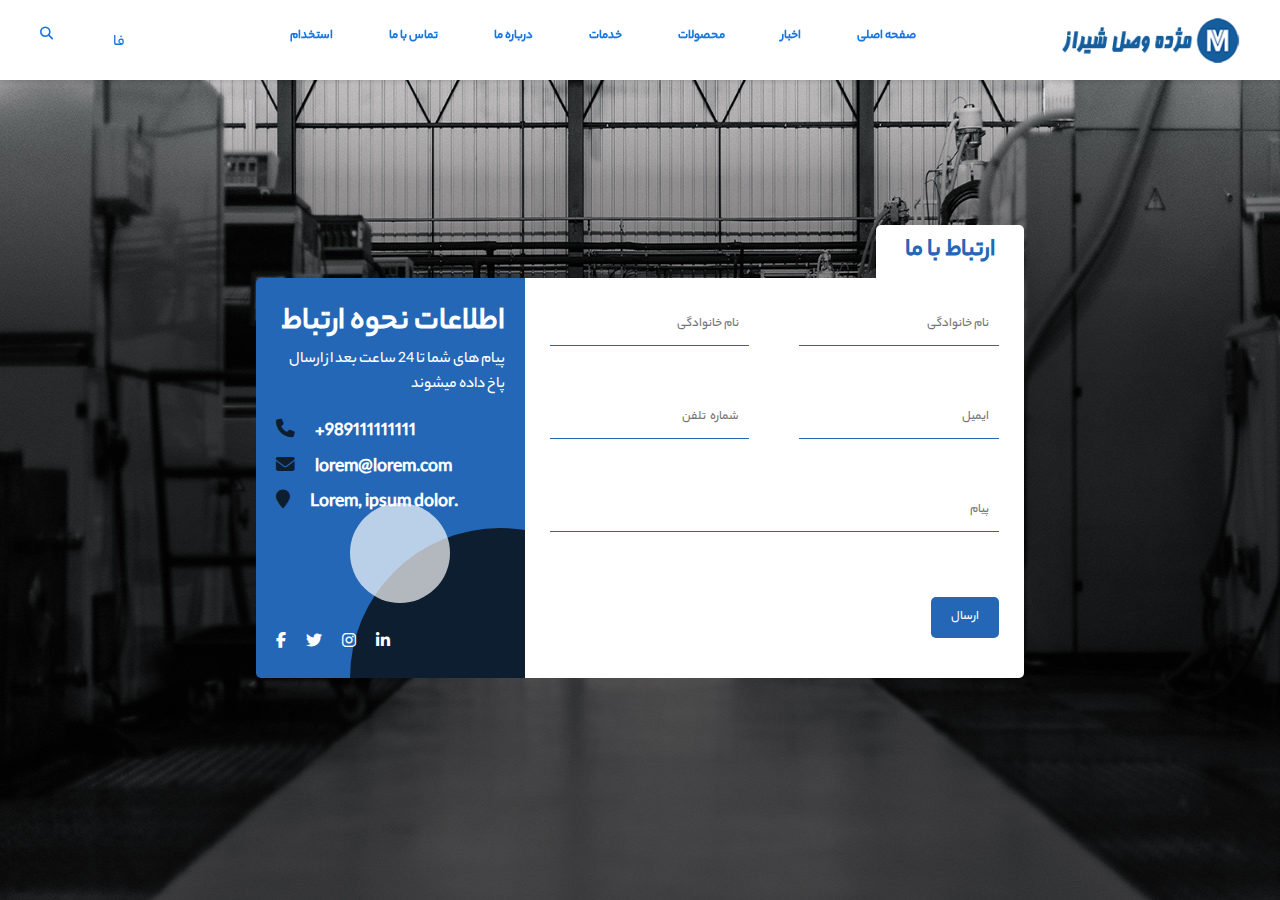
==== page/contact.html @ 929507cd "project added" ====
<!DOCTYPE html>
<html lang="en">
<head>
    <meta charset="UTF-8">
    <meta http-equiv="X-UA-Compatible" content="IE=edge">
    <meta name="viewport" content="width=device-width, initial-scale=1.0">
    <link rel="stylesheet" href="../css/Tabs.css">
    <link rel="stylesheet" href="../css/media.css">
    <link rel="stylesheet" href="https://cdnjs.cloudflare.com/ajax/libs/font-awesome/6.4.0/css/all.min.css">
    <title>Document</title>
</head>
<body>
    <img src="../IMG/contact.jpg" alt="head-bg-contact" class="head-bg">
    <div class="header">
        <div class="main-header" id="header">
            <div class="left-header">
                <div class="search" id="search">
                    <i class="fa-solid fa-magnifying-glass d-none d-lg-block" onclick="searchBox()" id="magnifying-glass"></i>
                    <div class="search-box" id="search-box">
                        <input type="text" id="search-input" onkeyup="searchFunction()" placeholder="Search..." title="Type in a name">
                        <ul id="search-list">
                            <li><a href="products.html">محصولات</a></li>
                            <li><a href="news.html">اخبار</a></li>
                            <li><a href="essay.html">مقالات</a></li>
                            <li><a href="notebook-new-employee.html">کتبچه ها</a></li>
                            <li><a href="downloads.html">دانلود ها</a></li>
                            <li><a href="history.html">درباره ما</a></li>
                            <li><a href="contact.html">تماس با ما</a></li>
                            <li><a href="coworking.html">استخدام</a></li>
                        </ul>
                    </div>
                </div>
                <div class="languages" id="languages">
                    <p class="curent-language">فا</p>
                    <div class="languages-other">
                        <img src="../IMG/flag-En.png" alt="English">
                        <a href="#">En</a>
                        <img src="../IMG/flag-Ru.png" alt="Russia">
                        <a href="#">Ru</a>
                        <img src="../IMG/flag-Cn.png" alt="China">
                        <a href="#">Cn</a>
                        <img src="../IMG/flag-Arb.png" alt="Arabic">
                        <a href="#">Arb</a>
                    </div>
                </div>
            </div>
            <div class="navbar-header" id="menu" >
                <ul class="rtl">
                    <li><a href="../index.html">صفحه اصلی</a></li>
                    <li><a href="news.html">اخبار</a></li>
                    <li><a href="products.html">محصولات</a></li>
                    <li> 
                        <div class="inner-tabs-container">
                            <p><a href="service.html">خدمات</a></p>
                            <div class="inner-tabs rtl">
                                <a href="essay.html">مقالات</a>
                                <a href="notebook-new-employee.html">کتابچه بدو استخدام</a>
                                <a href="downloads.html">دانلود</a>
                            </div>
                        </div>
                    </li>
                    <li><a href="history.html">درباره ما</a></li>
                    <li><a href="contact.html">تماس با ما</a></li>
                    <li><a href="coworking.html">استخدام</a></li>
                </ul>
            </div>
            <div class="logo-header" id="logo-header">
            </div>
            <button class="header-menu-burger" onclick="showMenu()"><i class="fas fa-bars"></i></button>
        </div>
    </div>
    <main>
        <section class="under-header-contact">
            <div class="contact-width">
                <div  class="contact-us-title">
                    <h2>ارتباط با ما</h2>
                </div>
                <div class="contact-us">
                    <div class="contact-info">
                        <div class="contact-us-info-text">
                            <h1>اطلاعات نحوه ارتباط</h1>
                            <p>پیام های شما تا 24 ساعت بعد از ارسال پاخ داده میشوند</p>
                        </div>
                        <div class="contact-info-call">
                            <h3><i class="fa fa-phone"></i>+989111111111</h3>
                            <h3><i class="fa fa-envelope"></i>lorem@lorem.com</h3>
                            <h3><i class="fa fa-map-marker"></i>Lorem, ipsum dolor.</h3>
                        </div>
                        <div class="contact-info-icons">
                            <i class="fab fa-facebook-f"></i>
                            <i class="fab fa-twitter"></i>
                            <i class="fab fa-instagram"></i>
                            <i class="fab fa-linkedin-in"></i>
                        </div>
                        <div class="circle-contact-1"></div>
                        <div class="circle-contact-2"></div>
                    </div>
                    <div class="contact-us-messages">
                        <div class="message-box">
                            <input name="Fname" type="text" placeholder="نام خانوادگی">
                            <input name="Lname" type="text" placeholder="نام خانوادگی">
                            <input name="" type="text" placeholder="ایمیل">
                            <input name="" type="text" placeholder="شماره  تلفن">
                            <input class="input-100" name="" type="text" placeholder="پیام">
                        </div>
                        <div class="send-message">
                            <button>ارسال</button>
                        </div>
                    </div>
                </div>
            </div>
        </section>
    </main>
    <script src="../js/app.js">
    </script>
</body>
</html>
---- css/Tabs.css ----
@font-face {
    font-family: 'Yekan-Bakh';
    src: url('../font/YekanBakh-Medium.ttf') format('ttf'),
        url('../font/YekanBakh-Medium.eot') format('eot'),
        url('../font/YekanBakh-Medium.woff2') format('woff2'),
        url('../font/YekanBakh-Medium.woff') format('woff');
}



* {
    margin: 0;
    padding: 0;
    font-family: "Yekan-Bakh", sans-serif;
}

body {
    font-family: "Yekan-Bakh";
}

a {
    text-decoration: none;
    color: inherit;
}

ul {
    list-style: none;
}

body {
    background-color: #f3f3f3;
}

input {
    outline: none;
    border: none;
}

select {
    border: none;
}

button {
    border: none;
}


.head-bg {
    width: 100%;
    height: 100vh;
    position: absolute;
    top: 0;
    left: 0;
}

.head-bg-d {
    width: 100%;
    height: 40vh;
    position: absolute;
    top: 0;
    left: 0;
    z-index: -1;
}

.search {
    position: relative;
}

.search-box {
    display: none;
    position: absolute;
    top: -20px;
    left: 20px;
    width: 200px;
    z-index: 6;
    direction: rtl;
}

#magnifying-glass {
    position: relative;
    z-index: 7;
}

#search-input {
    width: 100%;
    font-size: 16px;
    padding: 8px 20px 8px 40px;
    border: 1px solid #ddd;
    margin-bottom: 12px;
    margin-top: 7px;
}

#search-list {
    list-style-type: none;
    padding: 0;
    margin: 0;
    display: none;
}

#search-list li a {
    border: 1px solid #ddd;
    margin-top: -1px;
    background-color: #f6f6f6;
    padding: 12px;
    text-decoration: none;
    font-size: 18px;
    color: black;
    display: block
}

#search-list li a:hover:not(.header) {
    background-color: #eee;
}

main {
    position: relative;
    z-index: 2;
}

.under-header {
    display: flex;
    flex-direction: column;
    justify-content: center;
    align-items: center;
}

.angle-box {
    margin-top: 75px;
    width: 200px;
    height: 50px;
    display: flex;
    justify-content: center;
    align-items: center;
    background-color: #f3f3f3;
}

.under-header h2 {
    font-weight: 900;
    font-size: 44px;
    line-height: 44px;
    text-transform: uppercase;
    color: #fff;
}

.under-header-contact {
    display: flex;
    flex-direction: column;
    justify-content: center;
    align-items: center;
    padding-top: 25vh;
    margin-bottom: 10vh;
}

.title-h {
    height: 115px;
    width: 95%;
    display: flex;
    flex-direction: column;
    justify-content: space-between;
    align-items: center;
    text-align: center;
    color: #fff;
    margin-bottom: 35px;
}

.title-h h2 {
    width: fit-content;
    font-size: 14px;
    padding: 15px 30px;
    background-color: rgba(0, 0, 0, 0.4);
    margin-bottom: 20px;
}

.title-h h1 {
    font-size: 44px;
}

.title-h p {
    font-size: 18px;
    margin-bottom: 20px;
}

.border-tab {
    display: flex;
    flex-direction: column;
    align-items: center;
    margin-bottom: 50px;
    margin-top: 70px;
    border-radius: 5px;
}

/* تب دانلود */

.download-title {
    margin-top: 60px;
    color: #2467b7;
}

.download-title p {
    color: #333;
}

.download {
    background-color: #f3f3f3;
}

.download-text h2 {
    font-weight: 900;
    font-size: 20px;
    line-height: 28px;
    color: #2467b7;
}

.download-text p {
    font-size: 14px;
    line-height: 24px;
    text-align: justify;
    padding-bottom: 15px;
}

.download-text a {
    padding: 10px 30px;
    background-color: #2467b7;
    border: 1px solid transparent;
    color: #fff;
    margin-top: 30px;
    text-decoration: none;
}

.download-text a:hover {
    background-color: #fff;
    color: #2467b7;
    border: 1px solid #2467b7;
}

/* تماس با ما */

.contact-width {
    width: 768px;
}

.contact-us-title {
    width: 100%;
    direction: rtl;
}

.contact-us-title h2 {
    width: fit-content;
    background-color: #fff !important;
    color: #2467b7 !important;
    backdrop-filter: blur(8px);
    border-radius: 5px 5px 0 0;
    font-size: 25px;
    padding: 7px 29px;
}

.contact-us {
    display: flex;
    width: 100%;
    height: fit-content;
}

.contact-info {
    position: relative;
    width: 35%;
    height: 400px;
    background-color: #2467b7;
    border-radius: 5px 0 0 5px;
    overflow: hidden;
    color: #fff;
}

.contact-us-info-text {
    direction: rtl;
    margin: 20px;
}

.contact-info-call {
    margin: 20px;
    display: flex;
    flex-direction: column;
    justify-content: space-between;
    direction: ltr;
    height: 25%;
}

.contact-info-call i {
    color: #0E1E31;
    margin-right: 20px;
}

.contact-info-icons {
    position: absolute;
    display: flex;
    bottom: 20px;
    left: 10px;
    z-index: 2;
}

.contact-info-icons i {
    transition: all .5s;
    margin: 10px;
}

.contact-info-icons i:hover {
    background-color: #fff;
    color: #2467b7;
    border-radius: 5px;
    transition: all .5s;
    margin: 0;
    padding: 10px;
}

.circle-contact-1 {
    position: absolute;
    width: 300px;
    height: 300px;
    background-color: #0E1E31;
    border-radius: 50%;
    bottom: -150px;
    right: -125px;
}

.circle-contact-2 {
    position: absolute;
    width: 100px;
    height: 100px;
    background-color: #ffffffaf;
    border-radius: 50%;
    bottom: 75px;
    right: 75px;
}

.contact-us-messages {
    width: 65%;
    height: 400px;
    background-color: #fff;
    border-radius: 0 0 5px 0;
}

.message-box {
    width: 90%;
    padding: 0 5%;
    height: 70%;
    display: flex;
    flex-flow: wrap;
    justify-content: space-between;
    align-items: center;
    direction: rtl;
}

.contact-us-messages input {
    width: 40%;
    border-bottom: 1px solid #2467b7;
    padding: 10px;
    margin: 10px 0;
}

.send-message {
    width: 90%;
    height: 20%;
    padding: 0 5%;
    display: flex;
    justify-content: end;
    align-items: end;
}

.contact-us-messages button {
    padding: 10px 20px;
    border-radius: 5px;
    background-color: #2467b7;
    color: #fff;
    cursor: pointer;
}

.input-100 {
    width: 100% !important;
}

/* استخدام */

.form {
    width: 74%;
    padding: 40px;
    background-color: #fff;
    display: flex;
    flex-direction: column;
    flex-flow: wrap;
    justify-content: space-around;
    direction: rtl;
    color: #444444;
    border-radius: 5px;
}

.form h3 {
    width: 100%;
    text-align: center;
    border-bottom: 1px solid #cbcbcb;
    padding-bottom: 10px;
    margin-bottom: 10px;
    font-size: 20px;
    color: #2467b7;
    text-align: right;
    padding-right: 10px;
}

.form h5 {
    padding-right: 10px;
    width: 100%;
    font-size: 15px;
    color: #2467b7;
    text-align: right;
}

.form input {
    width: 100%;
    border-bottom: 1px solid #cbcbcb;
    padding: 10px;
    margin: 10px 0;
}

.input1-2 {
    width: 46.2% !important;
}

.input1-3 {
    width: 320px !important;
}

.form select {
    width: 300px;
    border-bottom: 1px solid #cbcbcb;
    padding: 10px;
    margin: 10px 0;
    outline: none;
    background-color: transparent !important;
}

.form select>option {
    background-color: #2467b7;
    color: #fff;
}

.form div {
    width: 100%;
    display: flex;
    flex-flow: wrap;
    justify-content: space-between;
    align-items: center;
    margin: 20px 0;
    box-shadow: 0 0 30px 0 #33333321;
    padding: 10px 20px 20px;
    border-radius: 5px;
}

.form div div {
    padding: 50px;
    display: flex;
    flex-direction: column;
    justify-content: space-evenly;
    align-items: center;
}

.form button {
    padding: 10px 60px;
    background-color: #2467b7;
    color: #fff;
    cursor: pointer;
}

/* اخبار */

.news {
    background-color: #F3F3F3;
}

.news-header h1 {
    font-weight: 900;
    font-size: 44px;
    line-height: 44px;
    text-transform: uppercase;
    color: #2467b7;
}

.news-header h5 {
    font-weight: 400;
    font-size: 18px;
    line-height: 24px;
    text-align: center;
    color: #2467b7 !important;
}

.follow a {
    text-decoration: none;
    border-radius: 3px;
    transition: all .3s 0s ease-out;
}

.follow a i {
    display: flex;
    justify-content: center;
    align-items: center;
    margin: 0 5px;
    height: 40px;
    width: 40px;
    background-size: contain;
    color: #fff;
    background-color: #2467b7;
    border-radius: 3px;
}

.follow a i:hover {
    background-color: #fff;
    color: #2467b7;
    transition: all .3s 0s ease-out;

}

.news-item {
    padding: 80px 0 20px 10px;
}

.news-item img {
    width: 390px;
    height: 220px;
}

.news-text {
    width: 390px;
    height: 275px;
    background-color: #fff;
    direction: rtl;
}

.news-text h2 {
    width: 70%;
    padding-right: 15px;
    font-weight: 400;
    font-size: 18px;
    line-height: 25px;
    color: #2467b7;
}

.news-text p {
    width: 87%;
    padding-right: 15px;
    font-size: 14px;
    line-height: 24px;
    text-align: justify;
}

/* مقالات */

.essay {
    background-color: #f3f3f3;
}

.essay-img img {
    width: 600px;
    height: 400px;
}

.essay-text {
    height: 400px;
    padding: 0 50px;
    display: flex;
    justify-content: center;
    flex-direction: column;
    align-items: center;
    text-align: center;
}

.essay-text h2 {
    color: #2467b7;
}

.essay-text p {
    color: #333;
}

.essay-text img {
    width: 180px;
    height: 45px;
    margin-bottom: 30px;
}

.border-essay {
    width: 50%;
    height: 1px;
    background-color: #2467b7;
    margin-bottom: 20px;
}

.essay-text p {
    width: 70%;
}

.essay-btn {
    color: #2467b7 !important;
    border: 1px solid #2467b7 !important;
    padding: 10px 40px;
    text-decoration: none;
}

.essay-btn:hover {
    background-color: #2467b7 !important;
    color: #fff !important;
}

.essay-btn-2 {
    color: #2467b7 !important;
    border: 1px solid #2467b7 !important;
    padding: 10px 20px;
    text-decoration: none;
}

.essay-btn-2:hover {
    background-color: #2467b7 !important;
    color: #fff !important;
}

.essay-container {
    margin: 15px;
    padding: 20px 20px 40px 20px;
    color: #2467b7;
    background-color: #f3f3f3;
    display: flex;
    flex-direction: column;
    align-items: center;
}

.essay-container img {
    width: 340px;
    height: auto;
}

.border-essay-2 {
    background-color: #2467b7 !important;
    width: 340px;
    height: 1px;
    margin-top: -20px;
}

.essay-2-text {
    height: 300px;
    display: flex;
    flex-direction: column;
    align-items: center;
    justify-content: space-evenly;
    text-align: center;
}

.essay-2-text h2 {
    font-size: 20px;
    font-weight: 600;
}

.essay-2-text p {
    color: #333;
    width: 85%;
}

/* کتابچه */

.notebook-photo img {
    width: 100%;
}

.notebook-photo-s img {
    width: 100%;
    height: 290px;
}

.notebook {
    background-color: #F3F3F3;
}

.notebook-s {
    background-color: #f3f3f3;
    height: 290px;
}

.notebook-text {
    padding: 30px 0;
}

.notebook-text h3 {
    font-weight: 900;
    font-size: 24px;
    color: #2467b7;
}

.notebook-item-text a {
    width: 90%;
    text-decoration: none;
    color: #000;
    background-color: #6868681a;
    font-size: 13px;
    padding: 4px 0;
    margin: 2px 0;
    line-height: 25px;
}

.notebook-item-text a:hover {
    background-color: #68686860;
    color: inherit;
}

.notebook-item-text a i {
    padding-left: 8px;
    color: #0E1E31;
}

/* درباره ما */

.discribtion {
    padding: 40px;
    background-color: #f3f3f3;
    display: flex;
    flex-flow: wrap;
    justify-content: center;
    border-radius: 5px;
}

.img {
    display: flex;
    justify-content: center;
    align-items: center;
}

.car-img {
    background-color: #d4ecf6 !important;
}

.history-img {
    width: 550px;
    height: 300px;
}

.about-img {
    width: 550px;
    height: 640px;
}

.text {
    color: #2467b7;
    text-align: right;
    display: flex;
    flex-direction: column;
    padding: 10px 20px;
}

.text h3 {
    margin-bottom: 5px;
}

.icons-container {
    display: flex;
    flex-direction: column;
    justify-content: space-around;
    align-items: center;
    height: 464px;
    color: #2467b7;
}

.icons-container h2 {
    font-size: 36px;
}

.icons {
    display: flex;
    justify-content: space-around;
    text-align: center;
    width: 74%;
}

.icons div {
    width: 570px;
}

.icons img {
    width: 80px;
    height: 80px;
}

.icons div h5 {
    margin-top: 30px;
    font-size: 18px;
}

.footer-three {
    display: flex;
    justify-content: center;
    margin-top: 30px;
}

.footer-three ul li {
    list-style: none;
    color: #686868;
    line-height: 30px;
    font-size: 13px;
    font-weight: 400;
}

.footer-three ul li span {
    margin-bottom: 10px;
    display: inline-block;
    color: #fff;
    font-weight: 900;
    text-transform: uppercase;
    font-size: 16px;
}

.border-one {
    border: 1px solid #abb8c3;
    margin: 20px 0;
}

.footer-for {
    display: flex;
    align-items: center;
    padding: 20px 20px 20px 15px;
    color: #686868;
    font-size: 11px;
    text-align: left;
    box-sizing: border-box;
    line-height: 20px;
}

.footer-for ul {
    display: flex;
}

.footer-for ul li {
    list-style: none;
}

.footer-for ul li a {
    text-decoration: none;
    color: #686868;
    font-weight: 600;
}

.text-align-r {
    text-align: right;
}
---- css/media.css ----
@import "style.css";
/*// Small devices (landscape phones, 576px and up)*/



@media (min-width: 576px) {
    .slider-container img {
        width: 460px !important;
        height: 33vh;
    }
}

@media (max-width: 576px) {

    .product {
        padding-bottom: 50px;
    }

    .slider-container img {
        width: 370px !important;
        height: 26vh;
    }

    .map {
        margin-left: 80px;
    }

    .test {
        width: 286px !important;
    }

    .globe-right {
        width: 75%;
    }

    .info-bar a {
        margin-top: 0 !important;
    }

    .footer-site-logo img {
        width: 380px;
    }
}

/*// Medium devices (tablets, 768px and up)*/

@media (max-width: 768px) {
    .header-menu-burger {
        display: inline-block;
        background-color: transparent;
    }

    .inner-tabs-container {
        flex-direction: column;
    }

    /* .inner-tabs-container p span {
        display: inline-block;
    } */
    .inner-tabs {
        width: 100% !important;
        background-color: transparent;
        position: static;
    }

    .inner-tabs a {
        padding: 10px 0;
    }

    .curent-language {
        cursor: pointer;
        padding: 10px 10px;
    }

    .navbar-header {
        height: 0;
        overflow: hidden;
        display: flex;
        background-color: #ffffffcd;
        position: fixed;
        right: 0;
        top: 80px;
        text-align: right;
        color: #000 !important;
        transition: all .5s;
    }

    .show {
        height: 100% !important;
        transition: all .5s;
        overflow: visible;
    }

    .navbar-header ul {
        flex-direction: column !important;
    }

    .navbar-header ul li {
        list-style: none;
        padding: 10px 20px;
        margin: 13px 23.5px;
        font-size: 13px;
        font-weight: 700;
        cursor: pointer;
        border-bottom: 1px solid #0E1E31;
    }

    .inner-tabs {
        right: 100px;
        top: 0;
    }

    .gif-header img {
        height: 95vh;
    }

    .head-title h1 {
        font-size: 30px;
        width: 100%;
    }

    .under-header {
        top: 26vh;
    }

    .header-video div {
        flex-direction: column;
    }

    .history-img {
        width: 100%;
        height: auto;
    }

    .discribtion {
        flex-direction: column-reverse;
        text-align: justify !important;
    }

    .text {
        width: 100%;
    }

    .text p {
        text-align: justify;
    }

    .explaining img {
        width: 100%;
        height: auto;
    }

    .notebook {
        flex-direction: column;
    }

    .essay-text {
        width: 100% !important;
    }

    .contact-us-title {
        right: 3.5vh;
    }

    .contact-width {
        width: 90%;
    }

    .contact-us {
        width: 100%;
        flex-direction: column;
        margin-bottom: 50px;
    }

    .contact-us-messages {
        width: 100%;
        border-radius: 0 0 5px 5px;
    }

    .contact-info {
        width: 100%;
        border-radius: 5px 5px 0 0;
    }

    .download {
        flex-direction: column;
    }

    .download-2 {
        flex-direction: column-reverse;
    }

    .products-section-container {
        overflow: scroll;
        scrollbar-width: none;
    }

    .products-section-container::-webkit-scrollbar {
        display: none;
    }

    .product img {
        width: 200px;
        height: 112.5px;
    }

    .product-item-text {
        top: 12vh;
        height: 80px;
    }

    .form {
        width: 90%;
        margin-top: 60px;
    }

    .notebook {
        flex-direction: column-reverse;
    }

    .notebook-s {
        flex-direction: column-reverse;
        margin-top: 280px;
    }

    /* .footer-to{
        overflow: scroll;
        scrollbar-width: none;
    }
    .footer-to::-webkit-scrollbar{
        display: none;
    }
    .footer-to img {
        margin: 0 40px;
    } */
    .footer-for {
        flex-direction: column;
    }

    .footer-for div {
        flex-direction: column;
    }

    .footer-for ul {
        padding-left: 1rem;
    }

    .footer-three {
        display: none;
    }

    .footer-logo {
        display: flex;
        align-items: center;
        justify-content: center;
    }
}

@media (min-width: 768px) {
    .inner-tabs-container p span {
        display: none;
    }

    .under-header p {
        width: 400px;
    }

    .main-box {
        display: flex;
        flex-direction: row;
        flex-wrap: nowrap;
    }

    .footer-for {
        padding: 20px 20px 20px 15px;
    }

    .product {
        padding-bottom: 50px;
    }

    .slider-info {
        height: 29vh !important;
        padding-top: 0;
    }

    .slider-container img {
        width: 292px !important;
        height: 20vh !important;
    }

    .navbar-header ul li {
        padding: 13px 10px;
    }

}

/*// Large devices (desktops, 992px and up)*/

@media (max-width: 992px) {
    .detail {
        flex-direction: column;
    }

    .detail-reverse {
        flex-direction: column-reverse;
    }

    .products {
        overflow-x: scroll;
        flex-flow: row !important;
        padding-bottom: 2vh;
        scrollbar-width: none;
    }

    .products::-webkit-scrollbar {
        display: none;
    }

    .essay-container-container {
        flex-direction: column;
    }

    .essay {
        flex-direction: column;
    }

    .essay-img img {
        width: 100% !important;
        height: auto !important;
    }

    .essay-text {
        width: 100%;
        height: 400px;
    }
}

@media (min-width: 992px) {

    /* .globe-container{
        height: 50vh;
        flex-direction: row;
        padding: 0;
    }
    .globe-left{
        width: 50%;
        height: 100%;
    } */
    /* .test h6{
        font-size: 1rem;
    }
    .test h4{
        font-size: 1.4rem;
    }
    .test p{
        font-size: 18px;
        text-align: right;
    } */
    .product {
        padding-bottom: 50px;
    }

    .slider-container img {
        width: 558px;
    }

    .slider-container img {
        width: 412px !important;
        height: 30vh !important;
    }

    .navbar-header ul li {
        padding: 13px 15px;
    }

    .curent-language {
        cursor: pointer;
        padding: 10px 20px;
    }

    /* .footer-to{
        padding-left: 240px;
    } */
}

/*// X-Large devices (large desktops, 1200px and up)*/
@media (max-width: 1200px) {
    .detail img {
        height: 100%;
    }

    .detail-a p {
        width: 70%;
    }

    .products {
        flex-flow: wrap;
    }

    .essay-img img {
        width: 450px;
    }
}

@media (min-width: 1200px) {
    .slider-container img {
        width: 558px !important;
        height: 40vh !important;
    }

    .navbar-header ul li {
        padding: 13px 28px;
    }

    /* .head-title{
        margin-right: 108px;
    } */
    /* .header-photo{
        margin-top: 5vh;
    } */
}

/*// XX-Large devices (larger desktops, 1400px and up)*/
@media (max-width: 1400px) {}

@media (min-width: 1400px) {
    .slider-container img {
        width: 680px !important;
        height: 41.5vh !important;
    }

    .navbar-header ul li {
        padding: 13px 40px;
    }

    /* .head-title{
        margin-right: 115px;
    } */
}

@media (max-width: 1600px) {}
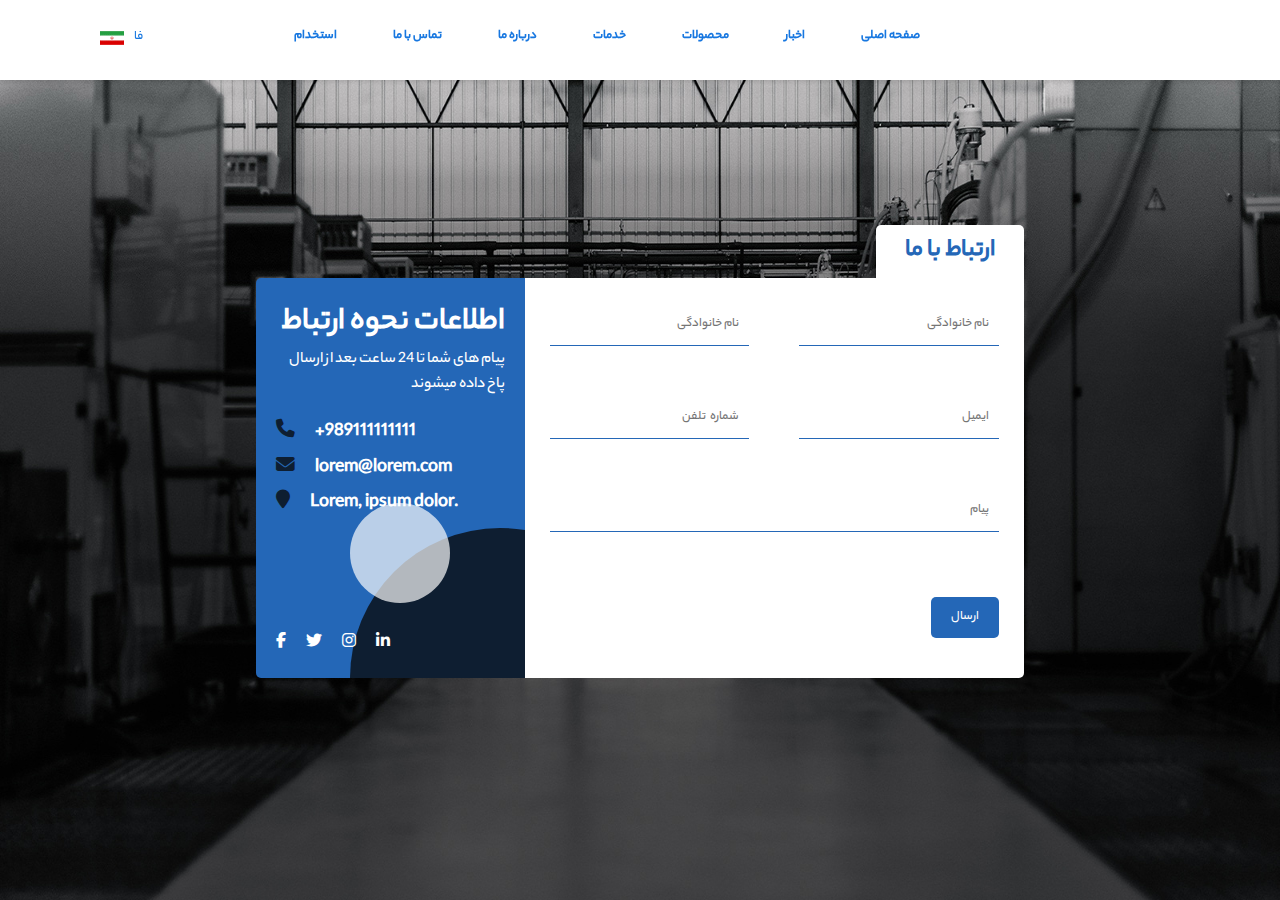
==== commit fe75f399: "fixed images and headers fixed folder struction added webp images" ====
--- a/page/contact.html
+++ b/page/contact.html
@@ -10,39 +10,35 @@
     <title>Document</title>
 </head>
 <body>
-    <img src="../IMG/contact.jpg" alt="head-bg-contact" class="head-bg">
+    <img src="../assets/images/contact.webp" alt="head-bg-contact" class="head-bg">
     <div class="header">
         <div class="main-header" id="header">
             <div class="left-header">
-                <div class="search" id="search">
-                    <i class="fa-solid fa-magnifying-glass d-none d-lg-block" onclick="searchBox()" id="magnifying-glass"></i>
-                    <div class="search-box" id="search-box">
-                        <input type="text" id="search-input" onkeyup="searchFunction()" placeholder="Search..." title="Type in a name">
-                        <ul id="search-list">
-                            <li><a href="products.html">محصولات</a></li>
-                            <li><a href="news.html">اخبار</a></li>
-                            <li><a href="essay.html">مقالات</a></li>
-                            <li><a href="notebook-new-employee.html">کتبچه ها</a></li>
-                            <li><a href="downloads.html">دانلود ها</a></li>
-                            <li><a href="history.html">درباره ما</a></li>
-                            <li><a href="contact.html">تماس با ما</a></li>
-                            <li><a href="coworking.html">استخدام</a></li>
-                        </ul>
+                <div class="languages-container">
+                    <button class="d-flex" onclick="onLingClick()">
+                        <img src="../assets/icons/flag/iran-flag-icon.svg" width="24" height="16" alt="persian">
+                        <p>فا</p>
+                    </button>
+                    <div class="languages-list">
+                        <a href="#" class="d-flex">
+                            <img src="../assets/icons/flag/Flag_of_the_UK.svg" width="24" height="16" alt="English">
+                            <p>En</p>
+                        </a>
+                        <a href="#" class="d-flex">
+                            <img src="../assets/icons/flag/Flag_of_Russia.svg" width="24" height="16" alt="Russia">
+                            <p>Ru</p>
+                        </a>
+                        <a href="#" class="d-flex">
+                            <img src="../assets/icons/flag/Flag_of_the_China.svg" width="24" height="16" alt="China">
+                            <p>Cn</p>
+                        </a>
+                        <a href="#" class="d-flex">
+                            <img src="../assets/icons/flag/Flag_of_Saudi_Arabia.svg" width="24" height="16" alt="Arabic">
+                            <p>Arb</p>
+                        </a>
                     </div>
                 </div>
-                <div class="languages" id="languages">
-                    <p class="curent-language">فا</p>
-                    <div class="languages-other">
-                        <img src="../IMG/flag-En.png" alt="English">
-                        <a href="#">En</a>
-                        <img src="../IMG/flag-Ru.png" alt="Russia">
-                        <a href="#">Ru</a>
-                        <img src="../IMG/flag-Cn.png" alt="China">
-                        <a href="#">Cn</a>
-                        <img src="../IMG/flag-Arb.png" alt="Arabic">
-                        <a href="#">Arb</a>
-                    </div>
-                </div>
+
             </div>
             <div class="navbar-header" id="menu" >
                 <ul class="rtl">
--- a/css/media.css
+++ b/css/media.css
@@ -374,10 +374,10 @@
         padding: 13px 15px;
     }
 
-    .curent-language {
+    /* .curent-language {
         cursor: pointer;
         padding: 10px 20px;
-    }
+    } */
 
     /* .footer-to{
         padding-left: 240px;
